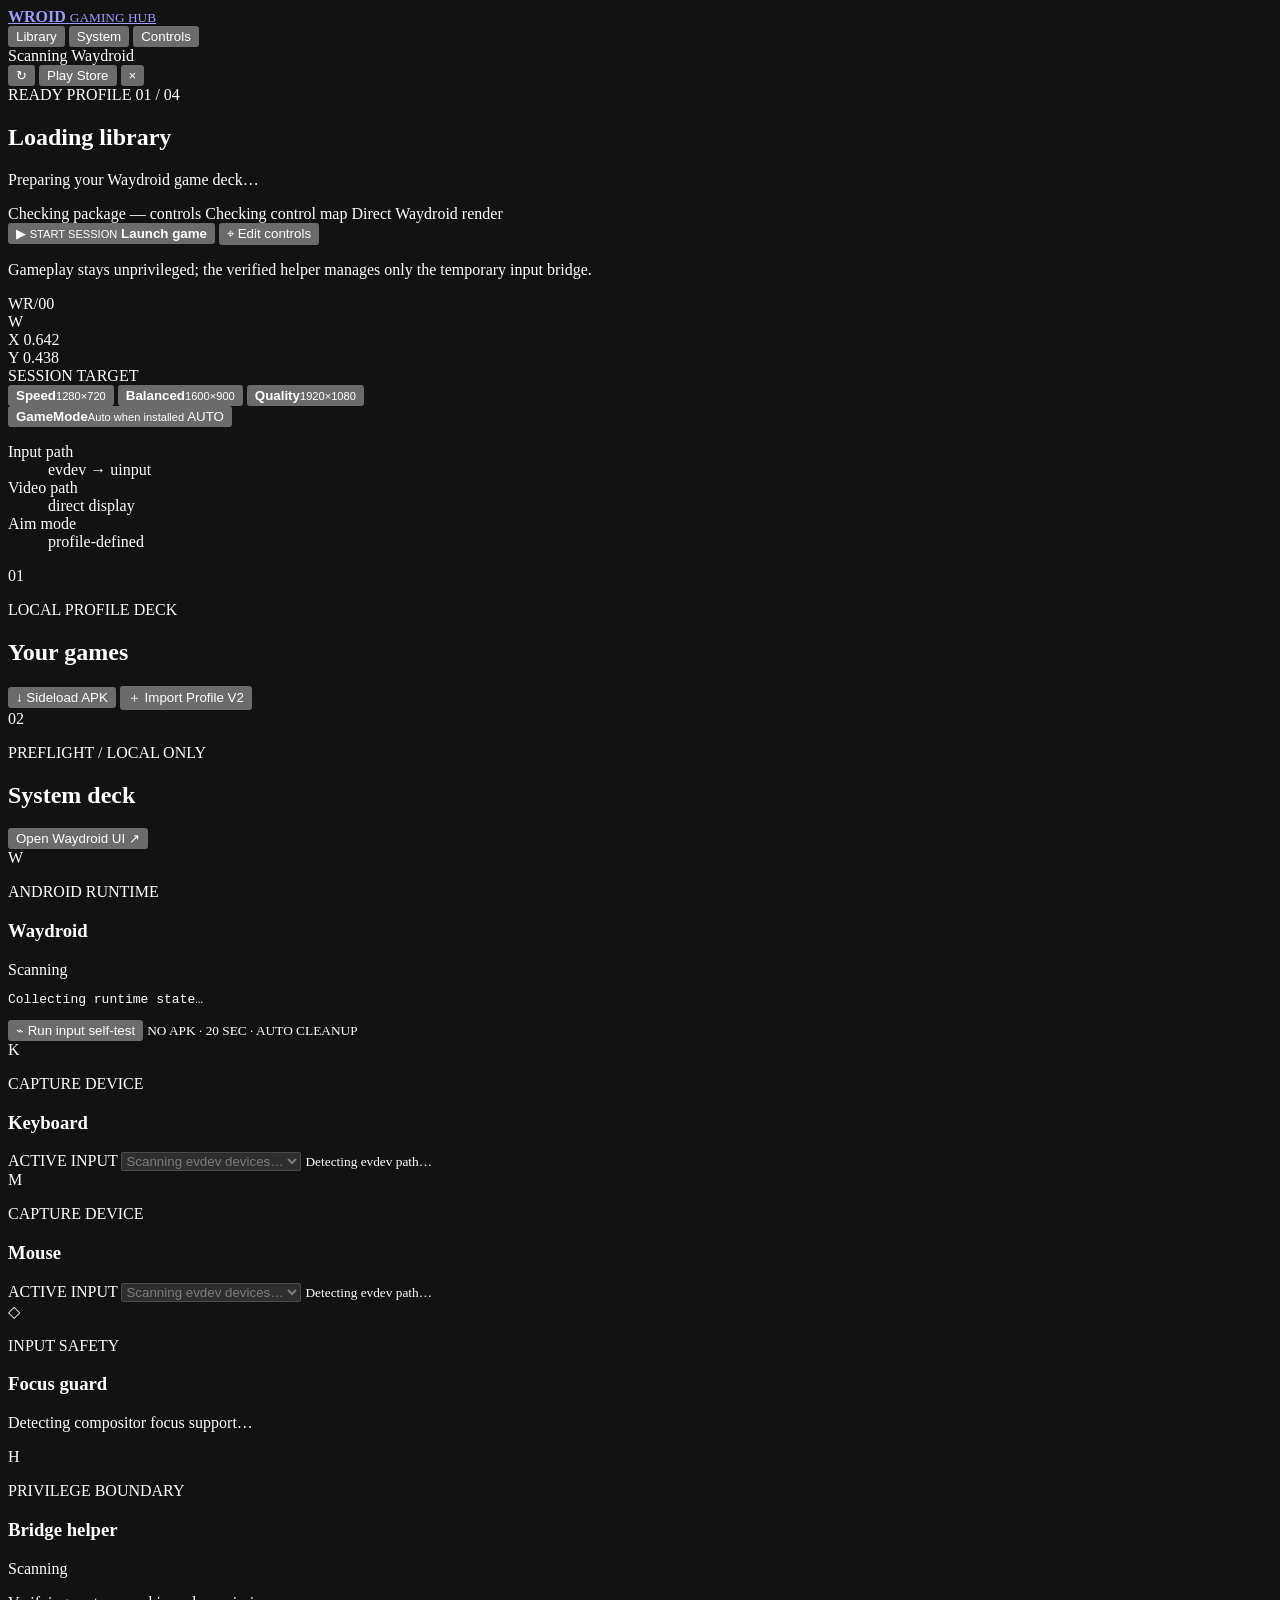
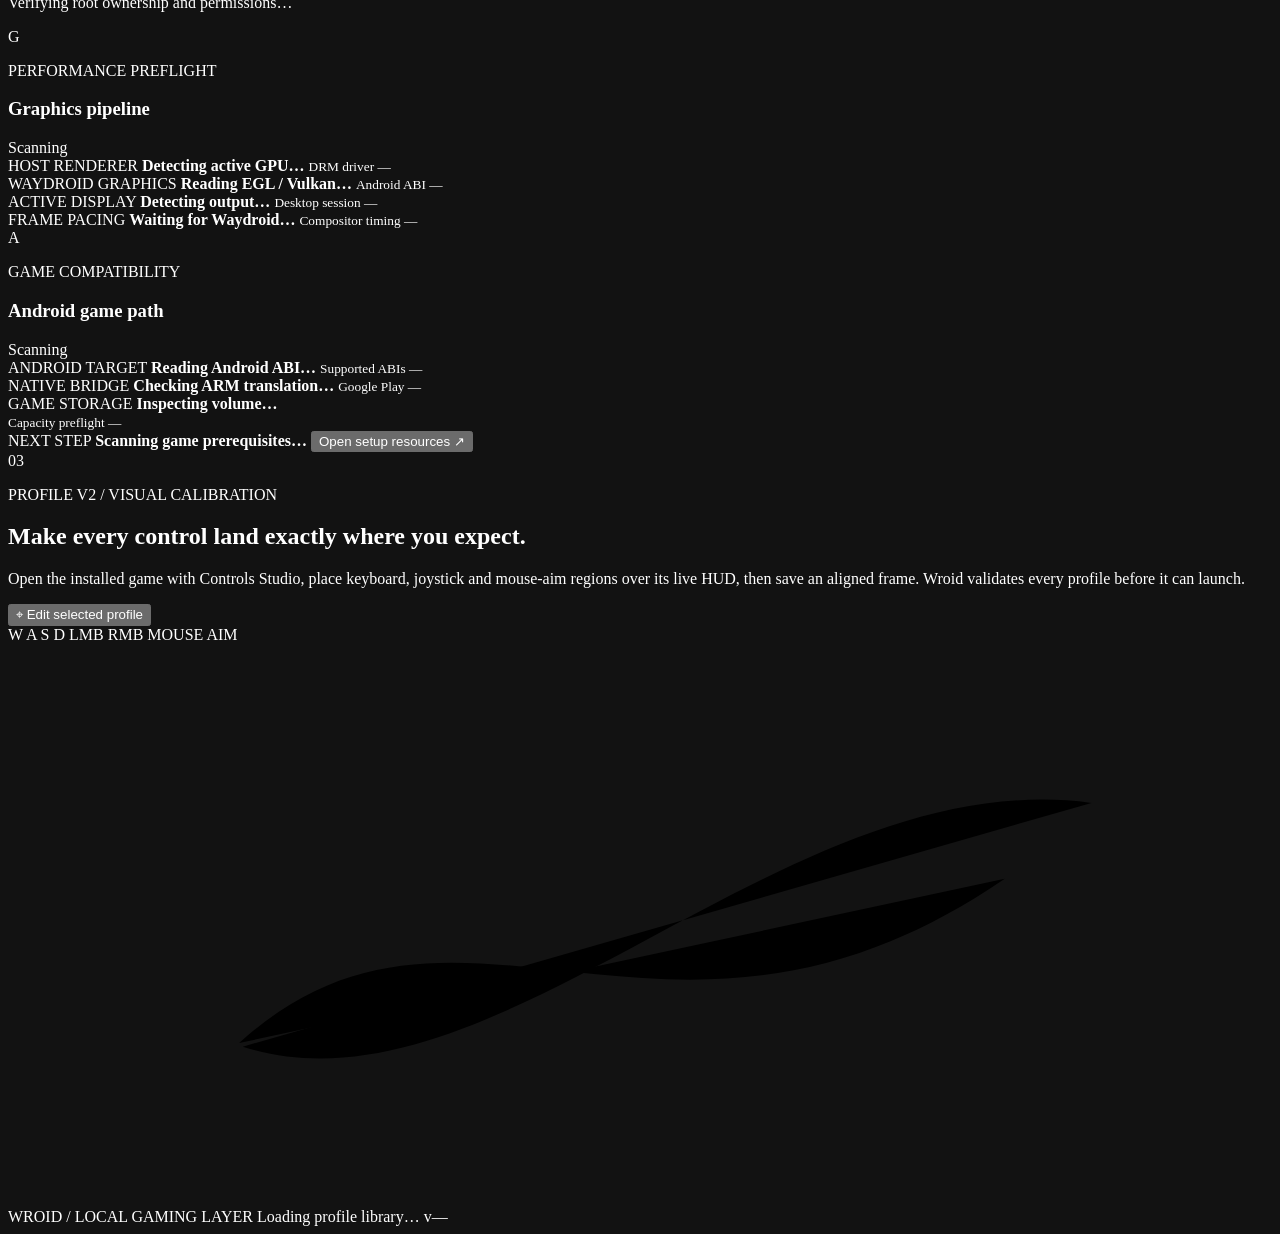
==== crates/wroid-cli/assets/hub/index.html @ 3d128395 "CLI: Hub, Controls Studio, compatibility, sideload, GameMode Add the unprivileged localhost gaming H" ====
<!doctype html>
<html lang="en">
  <head>
    <meta charset="utf-8">
    <meta name="viewport" content="width=device-width, initial-scale=1">
    <meta name="color-scheme" content="dark">
    <title>Wroid Gaming Hub</title>
    <link rel="stylesheet" href="/styles.css">
  </head>
  <body>
    <div class="grain" aria-hidden="true"></div>
    <div class="app-shell">
      <header class="topbar">
        <a class="brand" href="#library" aria-label="Wroid home">
          <span class="brand-mark"><i></i><i></i><i></i></span>
          <span>
            <strong>WROID</strong>
            <small>GAMING HUB</small>
          </span>
        </a>

        <nav class="nav" aria-label="Main navigation">
          <button class="nav-item active" data-scroll="library">Library</button>
          <button class="nav-item" data-scroll="systems">System</button>
          <button class="nav-item" data-scroll="controls">Controls</button>
        </nav>

        <div class="top-actions">
          <div class="runtime-pill" id="runtime-pill">
            <span class="pulse"></span>
            <span id="runtime-label">Scanning Waydroid</span>
          </div>
          <button class="icon-button" id="refresh-button" aria-label="Refresh system status" title="Refresh">↻</button>
          <button class="quiet-button" id="store-button">Play Store</button>
          <button class="icon-button" id="close-button" aria-label="Close Wroid Hub" title="Close">×</button>
        </div>
      </header>

      <main>
        <section class="hero game-custom" id="hero">
          <div class="hero-grid" aria-hidden="true"></div>
          <div class="hero-copy">
            <div class="eyebrow">
              <span>READY PROFILE</span>
              <span class="index" id="hero-index">01 / 04</span>
            </div>
            <h1 id="hero-name">Loading library</h1>
            <p id="hero-description">Preparing your Waydroid game deck…</p>
            <div class="hero-tags">
              <span id="hero-install-state">Checking package</span>
              <span id="hero-binding-count">— controls</span>
              <span id="hero-controls-state">Checking control map</span>
              <span>Direct Waydroid render</span>
              <span id="hero-session-state" hidden>Last session —</span>
            </div>
            <div class="hero-actions">
              <button class="launch-button" id="launch-button">
                <span class="launch-icon" id="launch-icon">▶</span>
                <span>
                  <small id="launch-eyebrow">START SESSION</small>
                  <strong id="launch-label">Launch game</strong>
                </span>
              </button>
              <button class="edit-button" id="edit-button">
                <span class="crosshair">⌖</span>
                Edit controls
              </button>
            </div>
            <p class="launch-note" id="launch-note">Gameplay stays unprivileged; the verified helper manages only the temporary input bridge.</p>
            <details class="session-report" id="session-report" hidden>
              <summary>
                <span>LAST SESSION</span>
                <strong id="session-report-title">Session report</strong>
                <time id="session-report-time"></time>
                <i aria-hidden="true">＋</i>
              </summary>
              <div class="session-metrics" id="session-metrics" hidden>
                <div>
                  <span>INPUT P95</span>
                  <strong id="session-input-p95">—</strong>
                  <small id="session-input-samples">NO SAMPLES</small>
                </div>
                <div>
                  <span>KERNEL P95</span>
                  <strong id="session-kernel-p95">—</strong>
                  <small id="session-kernel-samples">NO SAMPLES</small>
                </div>
                <div>
                  <span>TOUCH FRAMES</span>
                  <strong id="session-touch-frames">—</strong>
                  <small>SUBMITTED</small>
                </div>
                <div>
                  <span>PEAK CONTACTS</span>
                  <strong id="session-peak-contacts">—</strong>
                  <small>SIMULTANEOUS</small>
                </div>
              </div>
              <pre id="session-report-detail"></pre>
            </details>
          </div>

          <div class="hero-art" aria-hidden="true">
            <span class="game-code" id="game-code">WR/00</span>
            <div class="scan-disc">
              <div class="disc-ring ring-a"></div>
              <div class="disc-ring ring-b"></div>
              <div class="disc-core">
                <span id="hero-monogram">W</span>
              </div>
            </div>
            <div class="trajectory trajectory-a"></div>
            <div class="trajectory trajectory-b"></div>
            <div class="coordinate coord-a">X 0.642</div>
            <div class="coordinate coord-b">Y 0.438</div>
          </div>

          <aside class="telemetry">
            <div class="telemetry-title">SESSION TARGET</div>
            <div class="preset-switch" id="preset-switch" role="radiogroup" aria-label="Performance preset">
              <button data-resolution="1280x720" role="radio" aria-checked="false">
                <strong>Speed</strong><small>1280×720</small>
              </button>
              <button data-resolution="1600x900" role="radio" aria-checked="true">
                <strong>Balanced</strong><small>1600×900</small>
              </button>
              <button data-resolution="1920x1080" role="radio" aria-checked="false">
                <strong>Quality</strong><small>1920×1080</small>
              </button>
            </div>
            <button class="game-mode-toggle" id="game-mode-toggle" type="button" role="switch" aria-checked="true">
              <span><strong>GameMode</strong><small>Auto when installed</small></span>
              <span class="game-mode-state" id="game-mode-state">AUTO</span>
            </button>
            <dl>
              <div><dt>Input path</dt><dd>evdev → uinput</dd></div>
              <div><dt>Video path</dt><dd>direct display</dd></div>
              <div><dt>Aim mode</dt><dd id="aim-mode">profile-defined</dd></div>
            </dl>
          </aside>
        </section>

        <section class="library-section" id="library">
          <div class="section-heading">
            <div>
              <span class="section-number">01</span>
              <div>
                <p>LOCAL PROFILE DECK</p>
                <h2>Your games</h2>
              </div>
            </div>
            <div class="library-actions">
              <button class="text-button sideload-trigger" id="sideload-button" type="button"><span>↓</span> Sideload APK</button>
              <input id="sideload-input" type="file" accept=".apk,application/vnd.android.package-archive" hidden>
              <button class="text-button" id="import-button" type="button">＋ Import Profile V2</button>
              <input id="import-input" type="file" accept=".json,application/json" hidden>
            </div>
          </div>
          <section class="package-intake" id="package-intake" data-state="idle" aria-live="polite" aria-labelledby="package-intake-title" hidden>
            <div class="package-scanner" aria-hidden="true"><i></i><span>LOCAL / STATIC ANALYSIS</span></div>
            <header>
              <div class="package-identity">
                <p>PACKAGE INTAKE <span>/ 04</span></p>
                <h3 id="package-intake-title">Android package</h3>
                <small id="package-file-name">No file selected</small>
              </div>
              <strong class="package-state" id="package-state">STANDBY</strong>
            </header>
            <div class="package-progress" id="package-progress" role="progressbar" aria-label="APK upload progress" aria-valuemin="0" aria-valuemax="100" aria-valuenow="0">
              <i id="package-progress-fill"></i>
              <span id="package-progress-label">0%</span>
            </div>
            <dl class="package-readout">
              <div><dt>FORMAT</dt><dd id="package-format">—</dd></div>
              <div><dt>PAYLOAD</dt><dd id="package-size">—</dd></div>
              <div><dt>NATIVE ABI</dt><dd id="package-abis">—</dd></div>
              <div><dt>WAYDROID FIT</dt><dd id="package-compatibility">—</dd></div>
            </dl>
            <p class="package-detail" id="package-detail">Choose a single APK for local inspection.</p>
            <div class="package-actions">
              <button id="package-install-button" type="button" disabled>Install to Waydroid <span>↗</span></button>
              <button id="package-discard-button" type="button">Discard</button>
            </div>
          </section>
          <div class="game-grid" id="game-grid" aria-live="polite">
            <div class="skeleton-card"></div>
            <div class="skeleton-card"></div>
            <div class="skeleton-card"></div>
            <div class="skeleton-card"></div>
          </div>
        </section>

        <section class="systems-section" id="systems">
          <div class="section-heading">
            <div>
              <span class="section-number">02</span>
              <div>
                <p>PREFLIGHT / LOCAL ONLY</p>
                <h2>System deck</h2>
              </div>
            </div>
            <button class="text-button" id="show-waydroid-button">Open Waydroid UI ↗</button>
          </div>

          <div class="system-deck">
            <article class="system-card primary-card">
              <header>
                <span class="system-icon">W</span>
                <div><p>ANDROID RUNTIME</p><h3>Waydroid</h3></div>
                <span class="state-chip" id="waydroid-chip">Scanning</span>
              </header>
              <pre id="waydroid-detail">Collecting runtime state…</pre>
              <div class="input-self-test">
                <button id="input-self-test-button" type="button">
                  <span>⌁</span>
                  Run input self-test
                </button>
                <small>NO APK · 20 SEC · AUTO CLEANUP</small>
              </div>
            </article>

            <article class="system-card">
              <header>
                <span class="system-icon keyboard-icon">K</span>
                <div><p>CAPTURE DEVICE</p><h3>Keyboard</h3></div>
                <span class="state-dot" id="keyboard-dot"></span>
              </header>
              <label class="device-picker keyboard-picker">
                <span>ACTIVE INPUT</span>
                <select id="keyboard-select" aria-label="Keyboard capture device" disabled>
                  <option>Scanning evdev devices…</option>
                </select>
                <small class="device-path" id="keyboard-path">Detecting evdev path…</small>
              </label>
            </article>

            <article class="system-card">
              <header>
                <span class="system-icon mouse-icon">M</span>
                <div><p>CAPTURE DEVICE</p><h3>Mouse</h3></div>
                <span class="state-dot" id="mouse-dot"></span>
              </header>
              <label class="device-picker mouse-picker">
                <span>ACTIVE INPUT</span>
                <select id="mouse-select" aria-label="Mouse capture device" disabled>
                  <option>Scanning evdev devices…</option>
                </select>
                <small class="device-path" id="mouse-path">Detecting evdev path…</small>
              </label>
            </article>

            <article class="system-card security-card">
              <header>
                <span class="system-icon shield-icon">◇</span>
                <div><p>INPUT SAFETY</p><h3 id="focus-protection-title">Focus guard</h3></div>
                <span class="state-dot" id="focus-protection-dot"></span>
              </header>
              <p id="focus-protection-detail">Detecting compositor focus support…</p>
            </article>

            <article class="system-card security-card helper-card">
              <header>
                <span class="system-icon helper-icon">H</span>
                <div><p>PRIVILEGE BOUNDARY</p><h3 id="helper-title">Bridge helper</h3></div>
                <span class="state-chip" id="helper-chip">Scanning</span>
              </header>
              <p id="helper-detail">Verifying root ownership and permissions…</p>
              <button class="compatibility-setup helper-setup" id="helper-setup-button" type="button" hidden>Install secure helper ↗</button>
            </article>

            <article class="system-card graphics-card">
              <header>
                <span class="system-icon graphics-icon">G</span>
                <div><p>PERFORMANCE PREFLIGHT</p><h3 id="graphics-title">Graphics pipeline</h3></div>
                <span class="state-chip" id="graphics-chip">Scanning</span>
              </header>
              <div class="graphics-readout">
                <div>
                  <span>HOST RENDERER</span>
                  <strong id="graphics-renderer">Detecting active GPU…</strong>
                  <small id="graphics-driver">DRM driver —</small>
                </div>
                <div>
                  <span>WAYDROID GRAPHICS</span>
                  <strong id="android-graphics">Reading EGL / Vulkan…</strong>
                  <small id="android-abi">Android ABI —</small>
                </div>
                <div>
                  <span>ACTIVE DISPLAY</span>
                  <strong id="display-mode">Detecting output…</strong>
                  <small id="desktop-session">Desktop session —</small>
                </div>
                <div>
                  <span>FRAME PACING</span>
                  <strong id="frame-pacing">Waiting for Waydroid…</strong>
                  <small id="frame-pacing-detail">Compositor timing —</small>
                </div>
              </div>
              <div class="finding-strip" id="graphics-findings"></div>
              <button class="compatibility-setup graphics-setup" id="graphics-setup-button" type="button" hidden>Use active GPU ↗</button>
            </article>

            <article class="system-card compatibility-card" id="compatibility-card">
              <header>
                <span class="system-icon compatibility-icon">A</span>
                <div><p>GAME COMPATIBILITY</p><h3 id="compatibility-title">Android game path</h3></div>
                <span class="state-chip" id="compatibility-chip">Scanning</span>
              </header>
              <div class="compatibility-summary">
                <div>
                  <span>ANDROID TARGET</span>
                  <strong id="compatibility-android">Reading Android ABI…</strong>
                  <small id="compatibility-abis">Supported ABIs —</small>
                </div>
                <div>
                  <span>NATIVE BRIDGE</span>
                  <strong id="compatibility-bridge">Checking ARM translation…</strong>
                  <small id="compatibility-store">Google Play —</small>
                </div>
                <div class="storage-summary">
                  <span>GAME STORAGE</span>
                  <strong id="storage-available">Inspecting volume…</strong>
                  <div class="storage-meter" aria-hidden="true"><i id="storage-fill"></i></div>
                  <small id="storage-detail">Capacity preflight —</small>
                </div>
                <div class="compatibility-action">
                  <span>NEXT STEP</span>
                  <strong id="compatibility-next">Scanning game prerequisites…</strong>
                  <button class="compatibility-setup" id="compatibility-setup-button" type="button">Open setup resources ↗</button>
                </div>
              </div>
              <div class="compatibility-games" id="compatibility-games"></div>
              <div class="finding-strip" id="compatibility-findings"></div>
            </article>
          </div>
        </section>

        <section class="controls-section" id="controls">
          <div class="controls-copy">
            <span class="section-number">03</span>
            <p>PROFILE V2 / VISUAL CALIBRATION</p>
            <h2>Make every control land exactly where you expect.</h2>
            <p class="body-copy">Open the installed game with Controls Studio, place keyboard, joystick and mouse-aim regions over its live HUD, then save an aligned frame. Wroid validates every profile before it can launch.</p>
            <button class="edit-button" id="controls-edit-button">⌖ Edit selected profile</button>
          </div>
          <div class="control-map" aria-hidden="true">
            <div class="map-surface">
              <span class="key key-w">W</span>
              <span class="key key-a">A</span>
              <span class="key key-s">S</span>
              <span class="key key-d">D</span>
              <span class="touch touch-fire">LMB</span>
              <span class="touch touch-aim">RMB</span>
              <span class="aim-region">MOUSE AIM<i></i></span>
              <svg viewBox="0 0 700 310" preserveAspectRatio="none">
                <path d="M128 221 C250 110 365 258 552 130"></path>
                <path d="M130 223 C270 268 430 65 600 88"></path>
              </svg>
            </div>
          </div>
        </section>
      </main>

      <footer>
        <span>WROID / LOCAL GAMING LAYER</span>
        <span id="library-path">Loading profile library…</span>
        <span id="version-label">v—</span>
      </footer>
    </div>

    <div class="toast-stack" id="toast-stack" aria-live="polite"></div>
    <script src="/app.js"></script>
  </body>
</html>
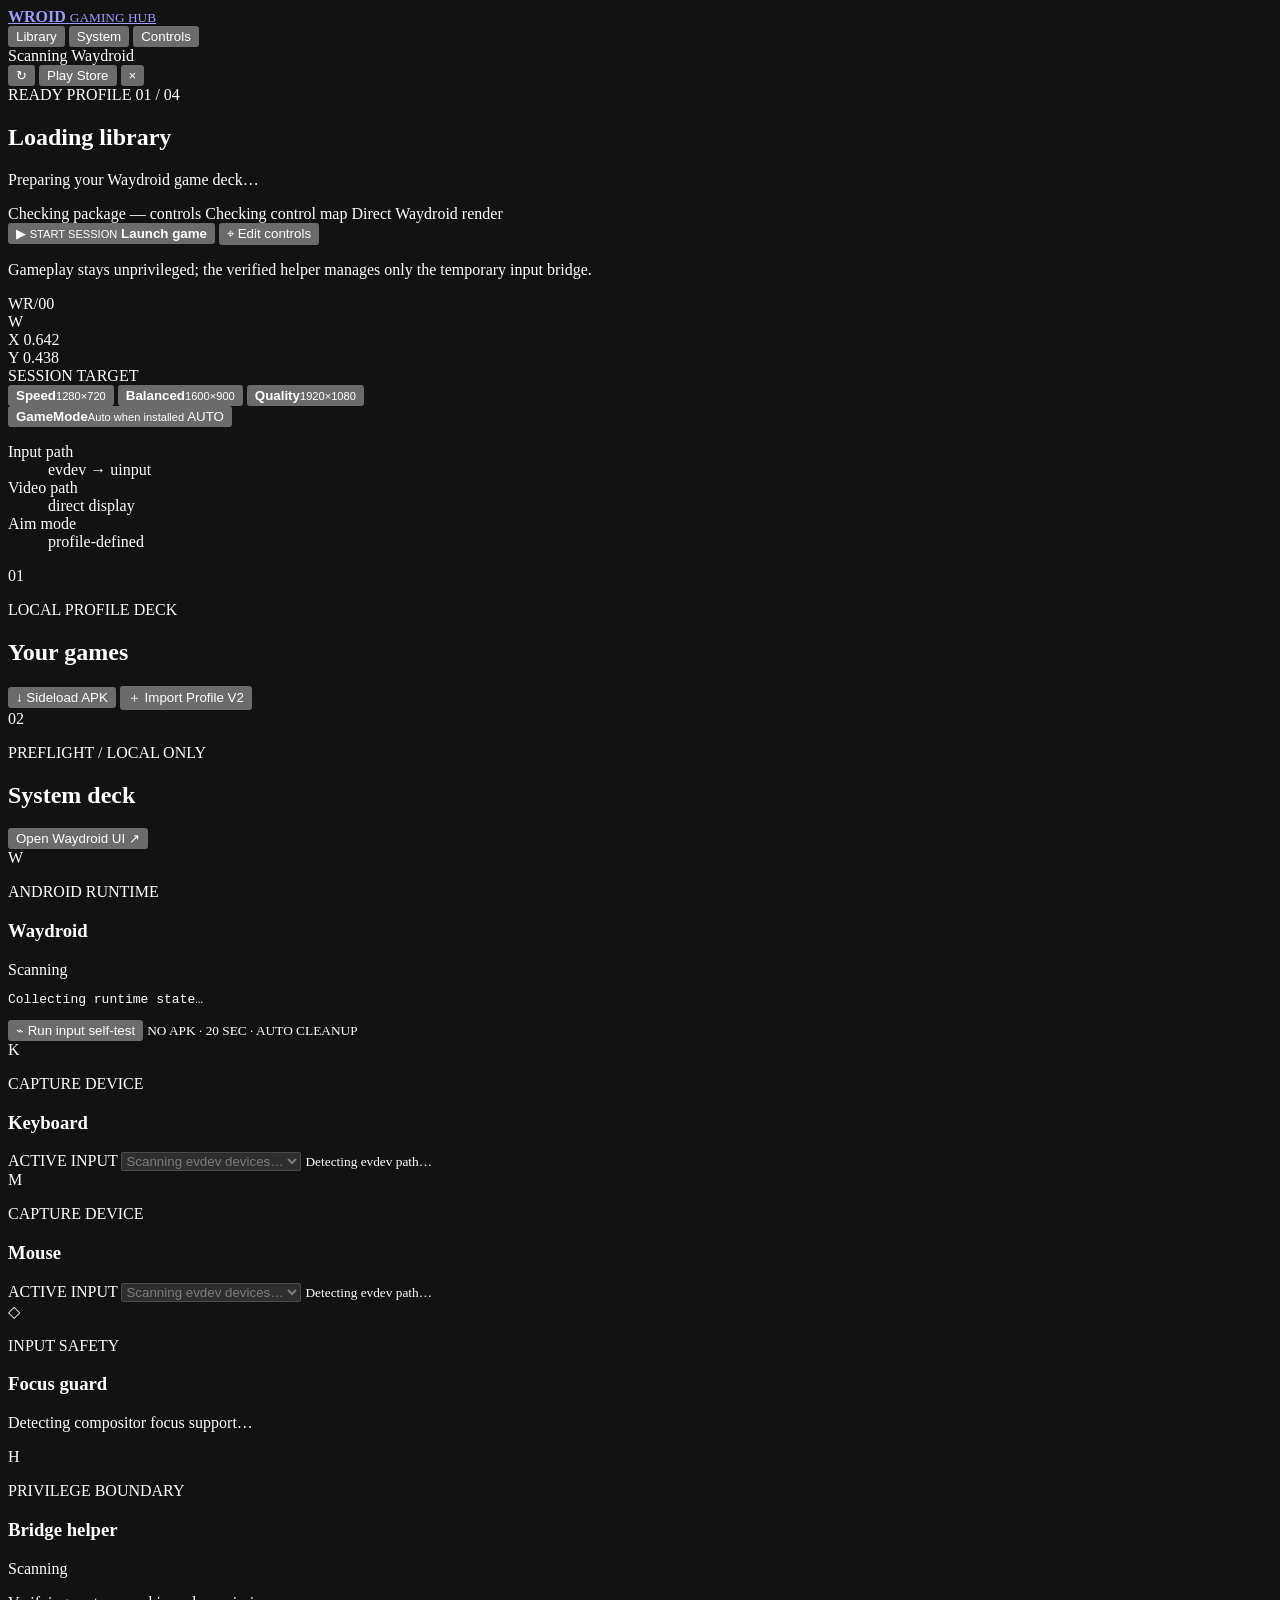
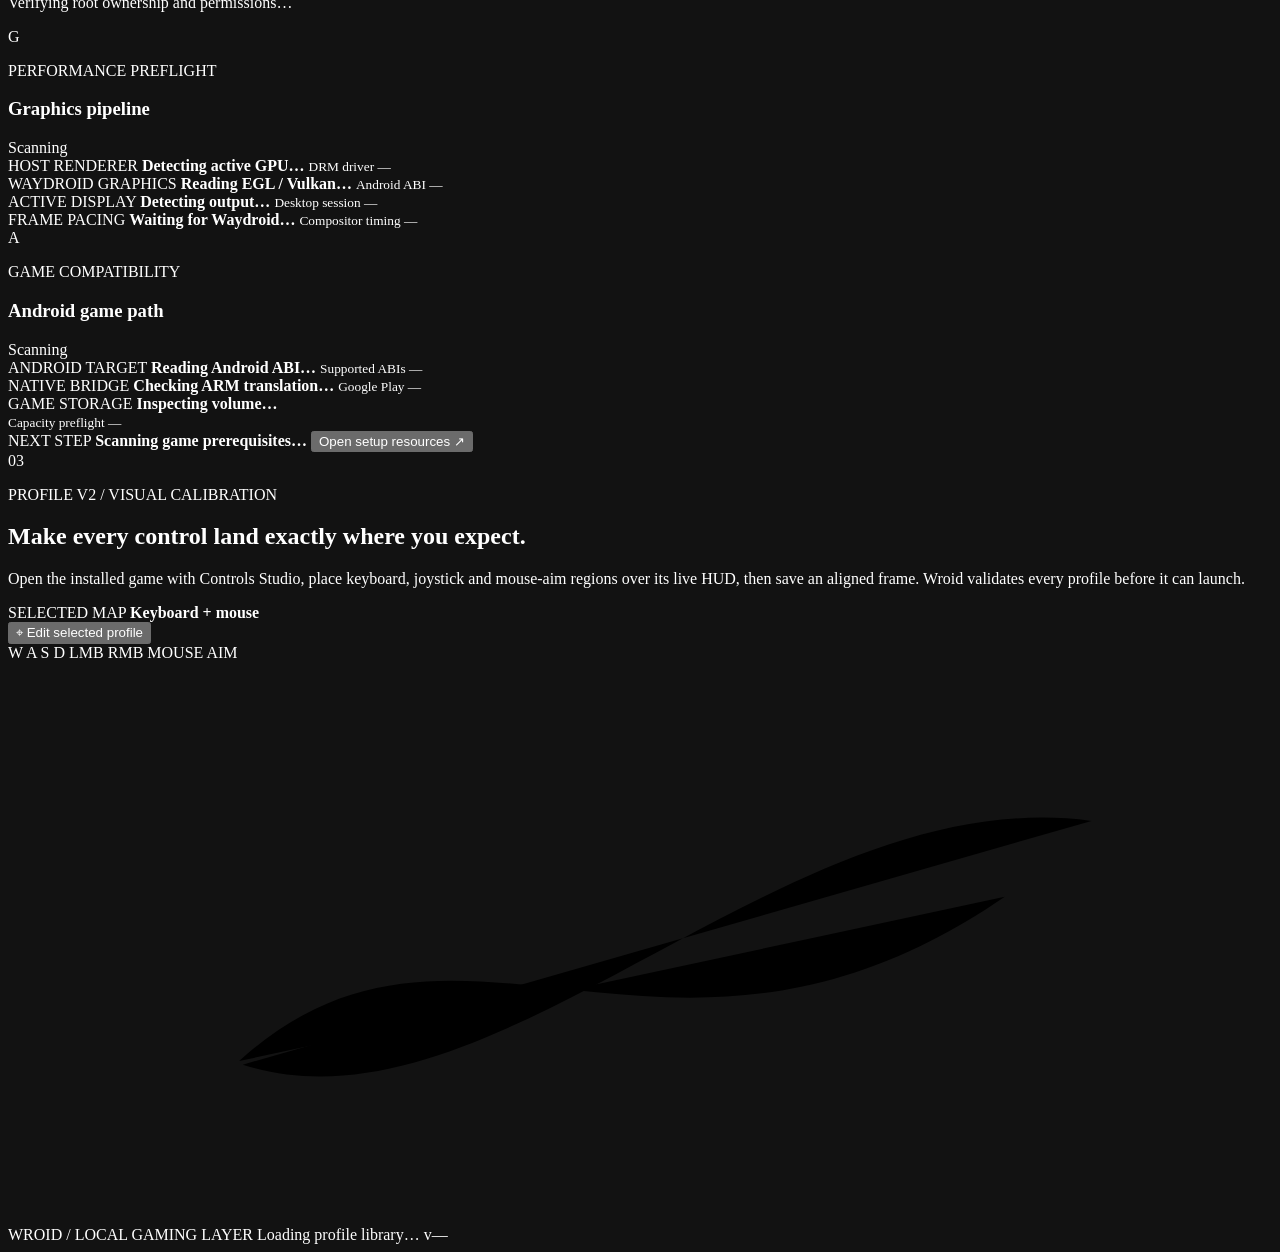
==== commit 8d2ea0aa: "Hub: explain game controls before launch" ====
--- a/crates/wroid-cli/assets/hub/index.html
+++ b/crates/wroid-cli/assets/hub/index.html
@@ -341,6 +341,14 @@
             <p>PROFILE V2 / VISUAL CALIBRATION</p>
             <h2>Make every control land exactly where you expect.</h2>
             <p class="body-copy">Open the installed game with Controls Studio, place keyboard, joystick and mouse-aim regions over its live HUD, then save an aligned frame. Wroid validates every profile before it can launch.</p>
+            <div class="control-quick-start" aria-live="polite">
+              <div class="quick-start-heading">
+                <span>SELECTED MAP</span>
+                <strong id="quick-start-title">Keyboard + mouse</strong>
+              </div>
+              <div class="quick-start-bindings" id="quick-start-bindings"></div>
+              <div class="quick-start-safety" id="quick-start-safety"></div>
+            </div>
             <button class="edit-button" id="controls-edit-button">⌖ Edit selected profile</button>
           </div>
           <div class="control-map" aria-hidden="true">
@@ -369,6 +377,8 @@
     </div>
 
     <div class="toast-stack" id="toast-stack" aria-live="polite"></div>
+    <script src="/control-chips.js"></script>
+    <script src="/compatibility-state.js"></script>
     <script src="/app.js"></script>
   </body>
 </html>
